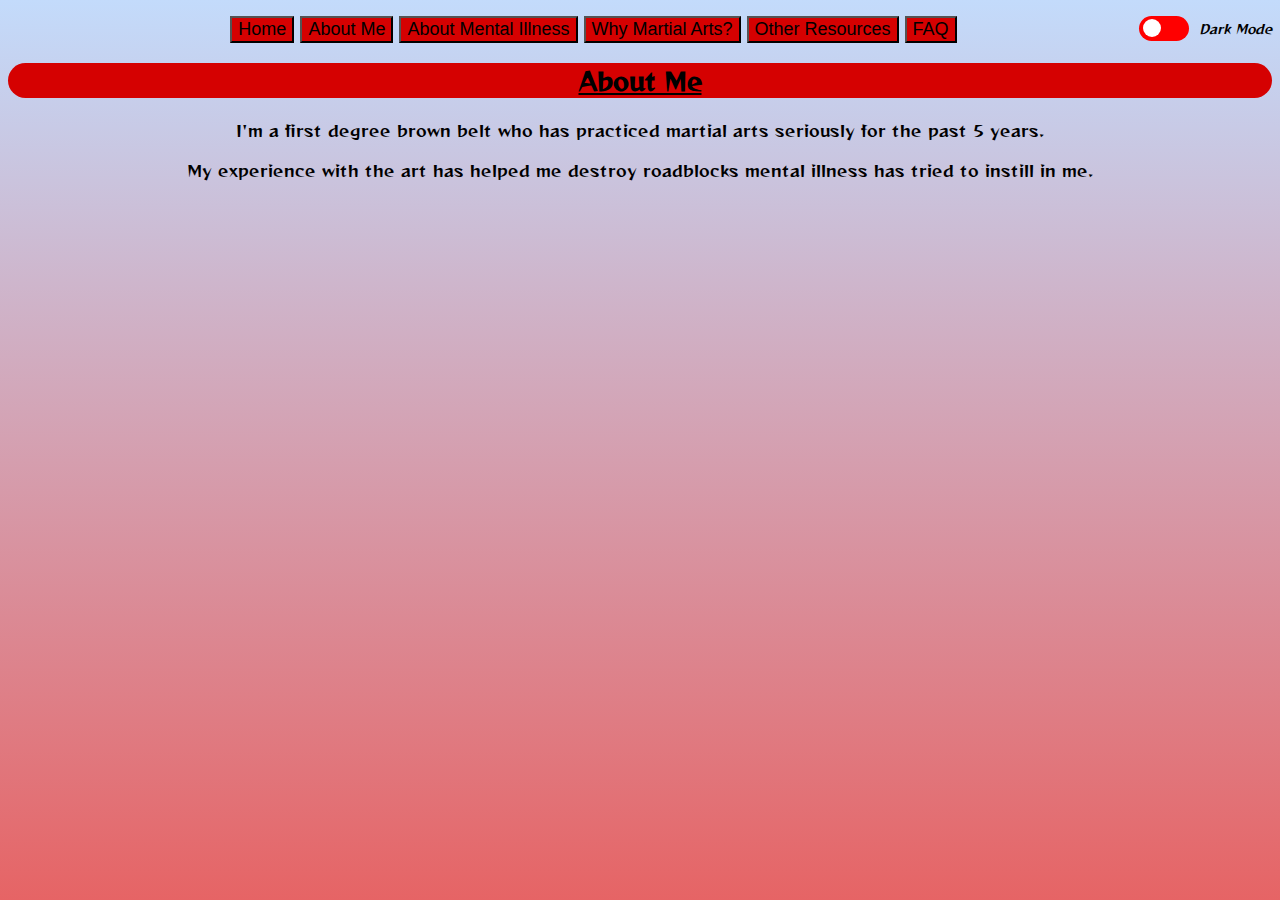
==== About_Me.html @ f7cdd81e "Add files via upload" ====
<!DOCTYPE html>
<html lang="en">
<head>
    <meta charset="UTF-8">
    <meta http-equiv="X-UA-Compatible" content="IE=edge">
    <meta name="viewport" content="width=device-width, initial-scale=1.0">
    <link rel="preconnect" href="https://fonts.googleapis.com"> 
    <link rel="preconnect" href="https://fonts.gstatic.com" crossorigin> 
    <link href="https://fonts.googleapis.com/css2?family=Reggae+One&display=swap" rel="stylesheet">
    <link rel="stylesheet" href="style.css">
    <title>Martial Arts - Breaking the Walls of Mental Illness</title>
</head>
<body>
    <header>
        <nav>
            <section class="switch">
                <label class="theme" for="checkbox">
                    <input type="checkbox" id="checkbox">
                    <section class="slider circle">
                    </section>
                </label>
                <em>Dark Mode</em>
            </section>
            <ul>
                <button id="Home"><li><a href="index.html">Home</a></li></button>
                <button><li><a href="About_Me.html">About Me</a></li></button>
                <div class="dropdown">
                    <button class="dropbtn"><a href="About_Mental.html">About Mental Illness</a></button>
                    <div class = "dropdown-content">
                        <a href ="About_Mental.html#Overview">Overview</a> 
                        <a href="About_Mental.html#Depression">Depression</a>
                        <a href="About_Mental.html#BipolarDisorder">BiPolar Disorder</a>
                        <a href="About_Mental.html#Anxiety">Anxiety</a>
                        <a href="About_Mental.html#PTSD">PTSD</a>
                        <a href="About_Mental.html#EatingDisorders">Eating Disorders</a>
                    </div>
                </div>
                <div class = "dropdown">
                    <button class = "dropbtn"><a href="Martial_Arts.html">Why Martial Arts?</a></button>
                    <div class="dropdown-content">
                        <a href="Martial_Arts.html#CommunitySocial">Community and Social Benefits</a>
                        <a href="Martial_Arts.html#IncreasedConfidence">Increased Confidence</a>
                        <a href="Martial_Arts.html#FullBodyWorkout">Full Body Workout</a>
                        <a href="Martial_Arts.html#StressReliever">Stress Reliever</a>
                        <a href="Martial_Arts.html#SelfDefense">Self Defence</a>
                    </div>
                </div>
                <button class="dropdown"><li><a href="Resources.html">Other Resources</li></a></button>
                <button class="'dropdown"><li><a href="FAQ.html">FAQ</a></li></a></button>
            </ul>
        </nav>
    </header>
    <section class="About_Me" id="AboutMe">
        <h2>About Me</h2>
        <p>I'm a first degree brown belt who has practiced martial arts seriously for the past 5 years. </p>
        <p>My experience with the art has helped me destroy roadblocks mental illness has tried to instill in me.</p>
    </section>
    <script src="main.js"></script>
</body>
</html>
---- style.css ----
/* Ligth theme */
:root {
    --text-color: black;
    --background-color: #C3DBFB;
    --background-coloring: #e66465;
}
 
/* Dark theme */
[data-theme="dark"] {
    --text-color: white;
    --background-color: #282828;
    --background-coloring: black;
}

body {
    background: linear-gradient(var(--background-color), var(--background-coloring));
    background-attachment: fixed;
    font-family: 'Reggae One', cursive;
}

header{
    display: block;
    margin-right: auto; 
    margin-left: auto;
    text-align: center;
    clear: both;
}
/* dark mode switch */
.switch{
    display: flex;
    float: right;
    align-items: center;
}
.theme{
    display: inline-block;
    height: 25px;
    position: relative;
    width: 50px;
}
.theme input{
    display: none;
}
.slider.circle{
    border-radius: 30px;
}
.slider{
    background: red;
    bottom: 0;
    cursor: pointer;
    left: 0;
    position: absolute;
    right: 0;
    top: 0;
    transition: 0.4s;
}
.slider.circle:before{
    border-radius: 50px;
}
.slider:before{
    background: white;
    bottom: 4px;
    content: "";
    height: 18px; 
    left: 4px; 
    position: absolute;
    transition: 0.5s; 
    width: 18px;
}
em{
    margin-left: 10px;
    font-size: 0.8rem;
    color: var(--text-color);
}
input:checked+.slider {
    background: red;
}
 
input:checked+.slider:before {
    transform: translateX(26px);
}
/* Depression Symptoms */
li {
    float: none;
    display: inline-block;
    background-color: #D50101;
}
li.Dep_Symp{
    display: block;
    background-color: transparent;
    color: var(--text-color);
}
/* resources */
#OtherResources p {
    text-align: left;
}
/* slideshow images */
.Slideshow{
    overflow: hidden;
    margin: auto;
    position: relative;
    width: 350px;
    height: 400px;
    padding-bottom: 20%;
}
.Slideshow img {
    position: absolute;
    animation: Slideshow 20s infinite;
    opacity: 0; 
    width: 100%;
    height: auto;
    border-radius: 40px;
}
@keyframes Slideshow {
    25% {opacity:1;}
    40% {opacity:0;}
}
.Slideshow img:nth-child(3){animation-delay:0s;}
.Slideshow img:nth-child(2){animation-delay:5s;}
.Slideshow img:nth-child(1){animation-delay:10s;}

/* Images */
.window-girl, .Karate-kids, .heart-hands, .question{
    display: block;
    margin-left: auto;
    margin-right: auto;
    width: 50%;
}

a{
    text-decoration: none;
    color: var(--text-color);
}
.Dep_Symp a{
    color: var(--text-color);
    text-decoration: underline;
}
/* Button */
button{
    background-color: #D50101;
    color: white;
    font-size: 18px;
}
.dropbtn{
    background-color: #D50101;
    color: white;
    display: flex;
    justify-content: space-between;
}
.dropdown{
    position: relative;
    display: inline-block;
}
.dropdown-content{
    display: none;
    position :absolute;
    background-color: #DDDDDD;
}
.dropdown-content a{
    color: black;
    text-decoration: none;
    display: block;
}
.dropdown-content a:hover{
    background-color: white;
}
.dropdown:hover .dropdown-content{
    display: block;
}
.dropwdown:hover .dropbtn{
    background-color: red;
}
/* Rest of the page */
h1, h2, h3, h4, p{
    text-align: center;
    color: var(--text-color);
}
h1{
    background: linear-gradient(217deg, rgba(255,0,0,.8), rgba(255,0,0,0) 70.71%),
                linear-gradient(127deg, rgba(0,255,0,.8), rgba(0,255,0,0) 70.71%),
                linear-gradient(336deg, rgba(0,0,255,.8), rgba(0,0,255,0) 70.71%);
    color: white;
}
.About_Mental_Illness h3, .Why_Martial_Arts h3{
    border: 2px solid #D50101; 
    border-radius: 30px; 
    color: var(--text-color);
}
.Intro h2, .About_Me h2, .About_Mental_Illness h2, .Why_Martial_Arts h2, .Other_Resources h2, .FAQ h2{
    text-decoration: underline;
    text-decoration-color: var(--text-color);
    background: #D50101;
    border-radius: 40px;
    color: var(--text-color); 
}
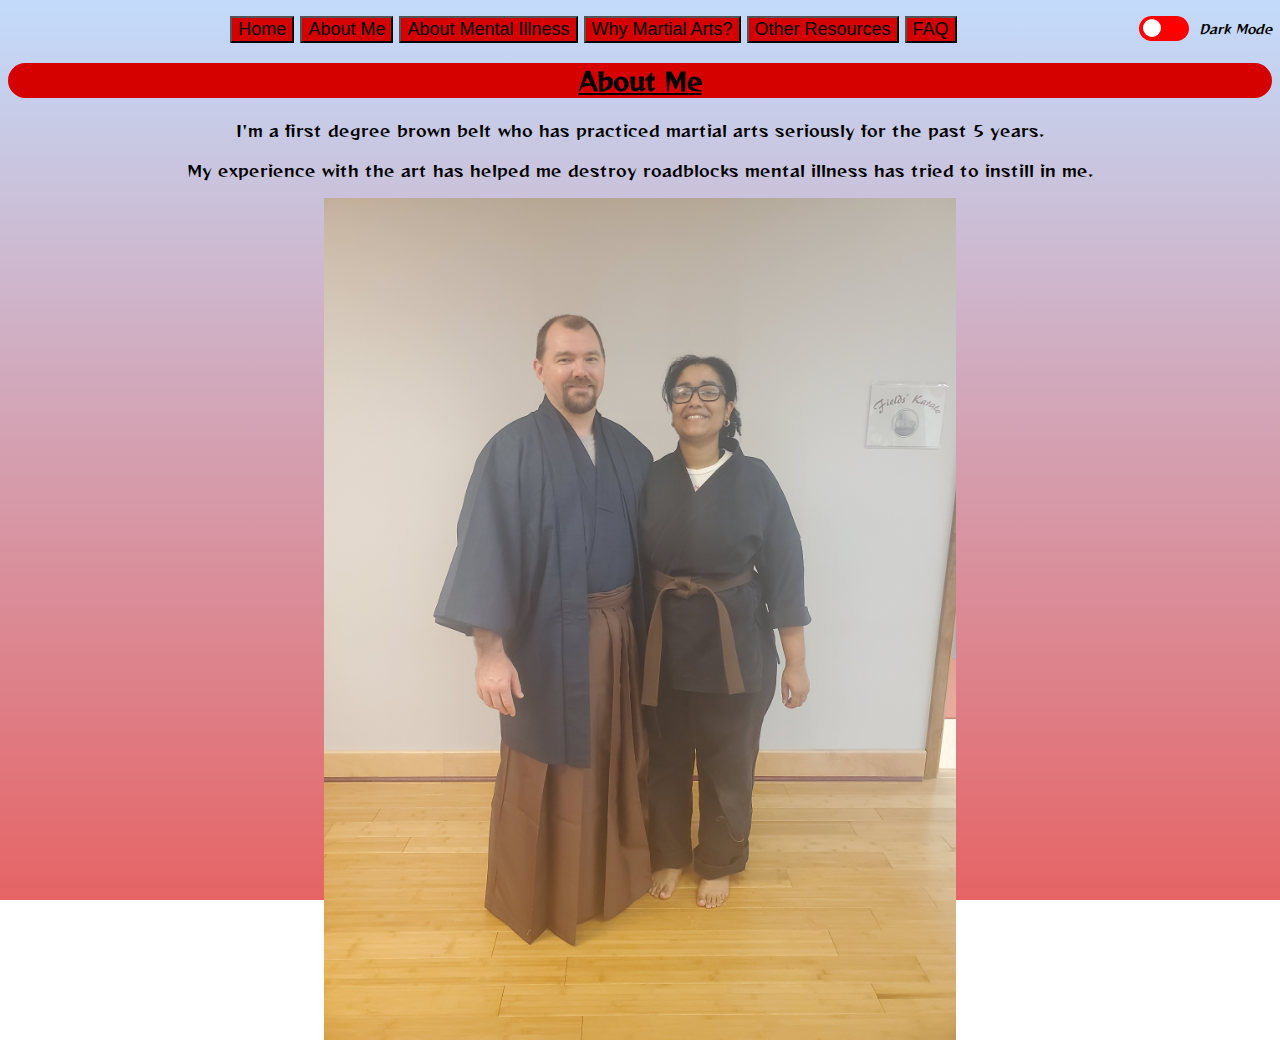
==== commit ccd3c0c4: "Add files via upload" ====
--- a/About_Me.html
+++ b/About_Me.html
@@ -55,6 +55,7 @@
         <p>I'm a first degree brown belt who has practiced martial arts seriously for the past 5 years. </p>
         <p>My experience with the art has helped me destroy roadblocks mental illness has tried to instill in me.</p>
     </section>
+    <img src="Belt.jpg" alt = 'picture with sensei' class="belt">
     <script src="main.js"></script>
 </body>
 </html>--- a/style.css
+++ b/style.css
@@ -1,5 +1,5 @@
 
-/* Ligth theme */
+/* Light theme */
 :root {
     --text-color: black;
     --background-color: #C3DBFB;
@@ -176,9 +176,12 @@
     color: var(--text-color);
 }
 h1{
-    background: linear-gradient(217deg, rgba(255,0,0,.8), rgba(255,0,0,0) 70.71%),
+    background: linear-gradient(217deg, rgba(255, 0, 0, 0.8), rgba(17, 160, 255, 0) 70.71%),
+                linear-gradient(127deg, rgba(190, 45, 101, 0.8), rgba(0, 16, 156, 0) 70.71%),
+                linear-gradient(336deg, rgba(0,0,255,.8), rgba(255,0,0,0.8) 70.71%);
+    /* background: linear-gradient(217deg, rgba(255,0,0,.8), rgba(255,0,0,0) 70.71%),
                 linear-gradient(127deg, rgba(0,255,0,.8), rgba(0,255,0,0) 70.71%),
-                linear-gradient(336deg, rgba(0,0,255,.8), rgba(0,0,255,0) 70.71%);
+                linear-gradient(336deg, rgba(0,0,255,.8), rgba(0,0,255,0) 70.71%); */
     color: white;
 }
 .About_Mental_Illness h3, .Why_Martial_Arts h3{
@@ -193,4 +196,10 @@
     border-radius: 40px;
     color: var(--text-color); 
 }
-
+.belt {
+    display: block;
+    margin-left: auto;
+    margin-right: auto;
+    width: 50%;
+  }
+
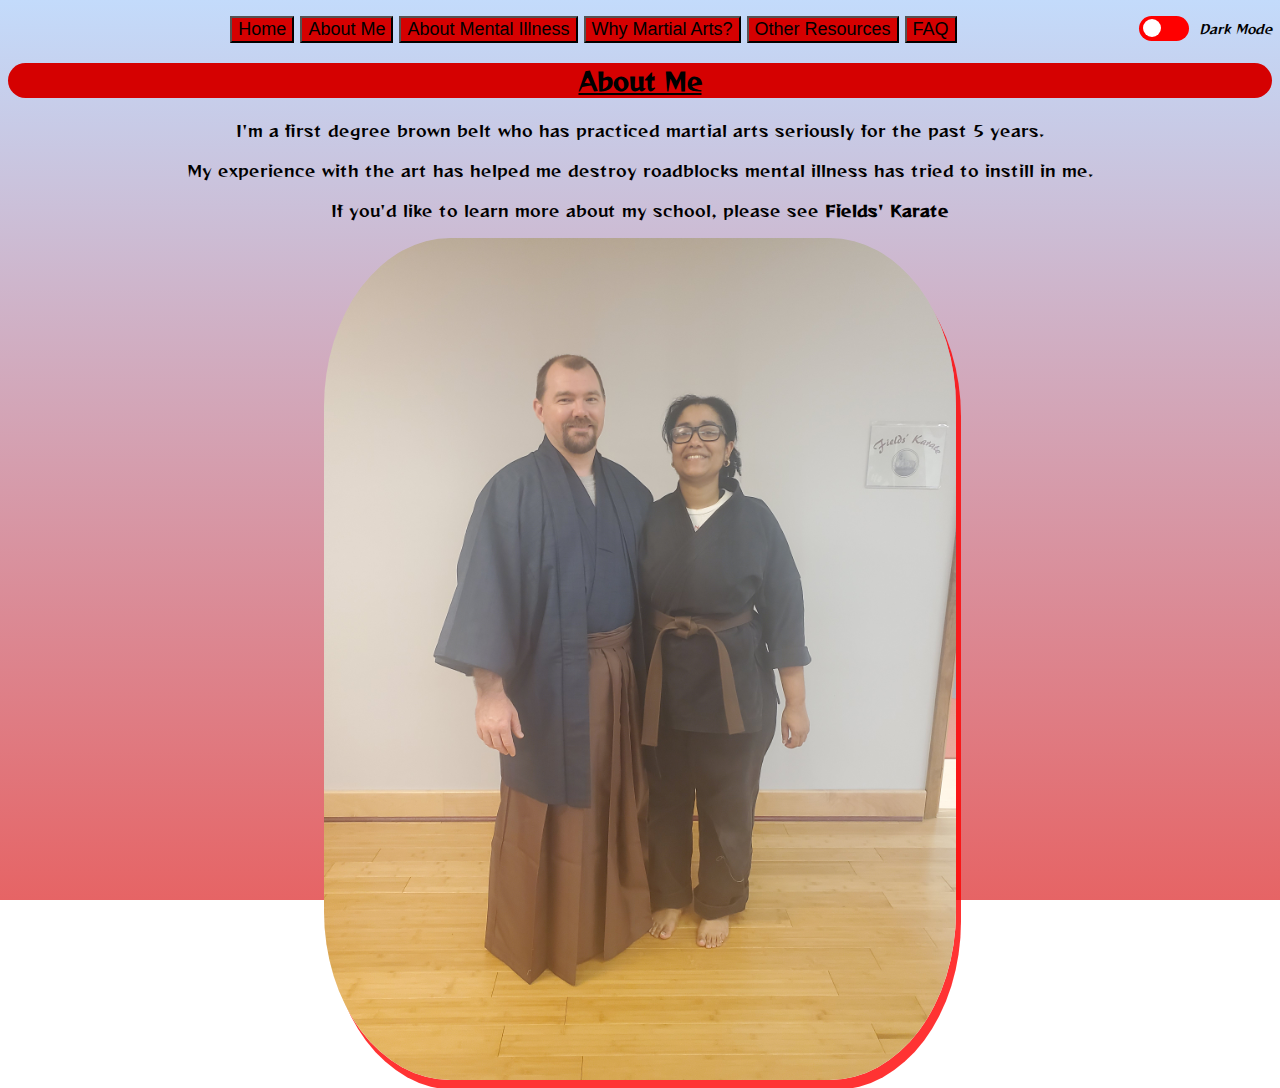
==== commit 55a825c8: "Add files via upload" ====
--- a/About_Me.html
+++ b/About_Me.html
@@ -54,6 +54,7 @@
         <h2>About Me</h2>
         <p>I'm a first degree brown belt who has practiced martial arts seriously for the past 5 years. </p>
         <p>My experience with the art has helped me destroy roadblocks mental illness has tried to instill in me.</p>
+        <p>If you'd like to learn more about my school, please see <a target="_blank" rel="noopener noreferrer" href='https://www.fieldskarate.com'><strong>Fields' Karate</strong></a></p>
     </section>
     <img src="Belt.jpg" alt = 'picture with sensei' class="belt">
     <script src="main.js"></script>
--- a/style.css
+++ b/style.css
@@ -201,5 +201,7 @@
     margin-left: auto;
     margin-right: auto;
     width: 50%;
+    border-radius: 20%;
+    box-shadow:5px 10px rgba(255, 0, 0, 0.8);
   }
 
